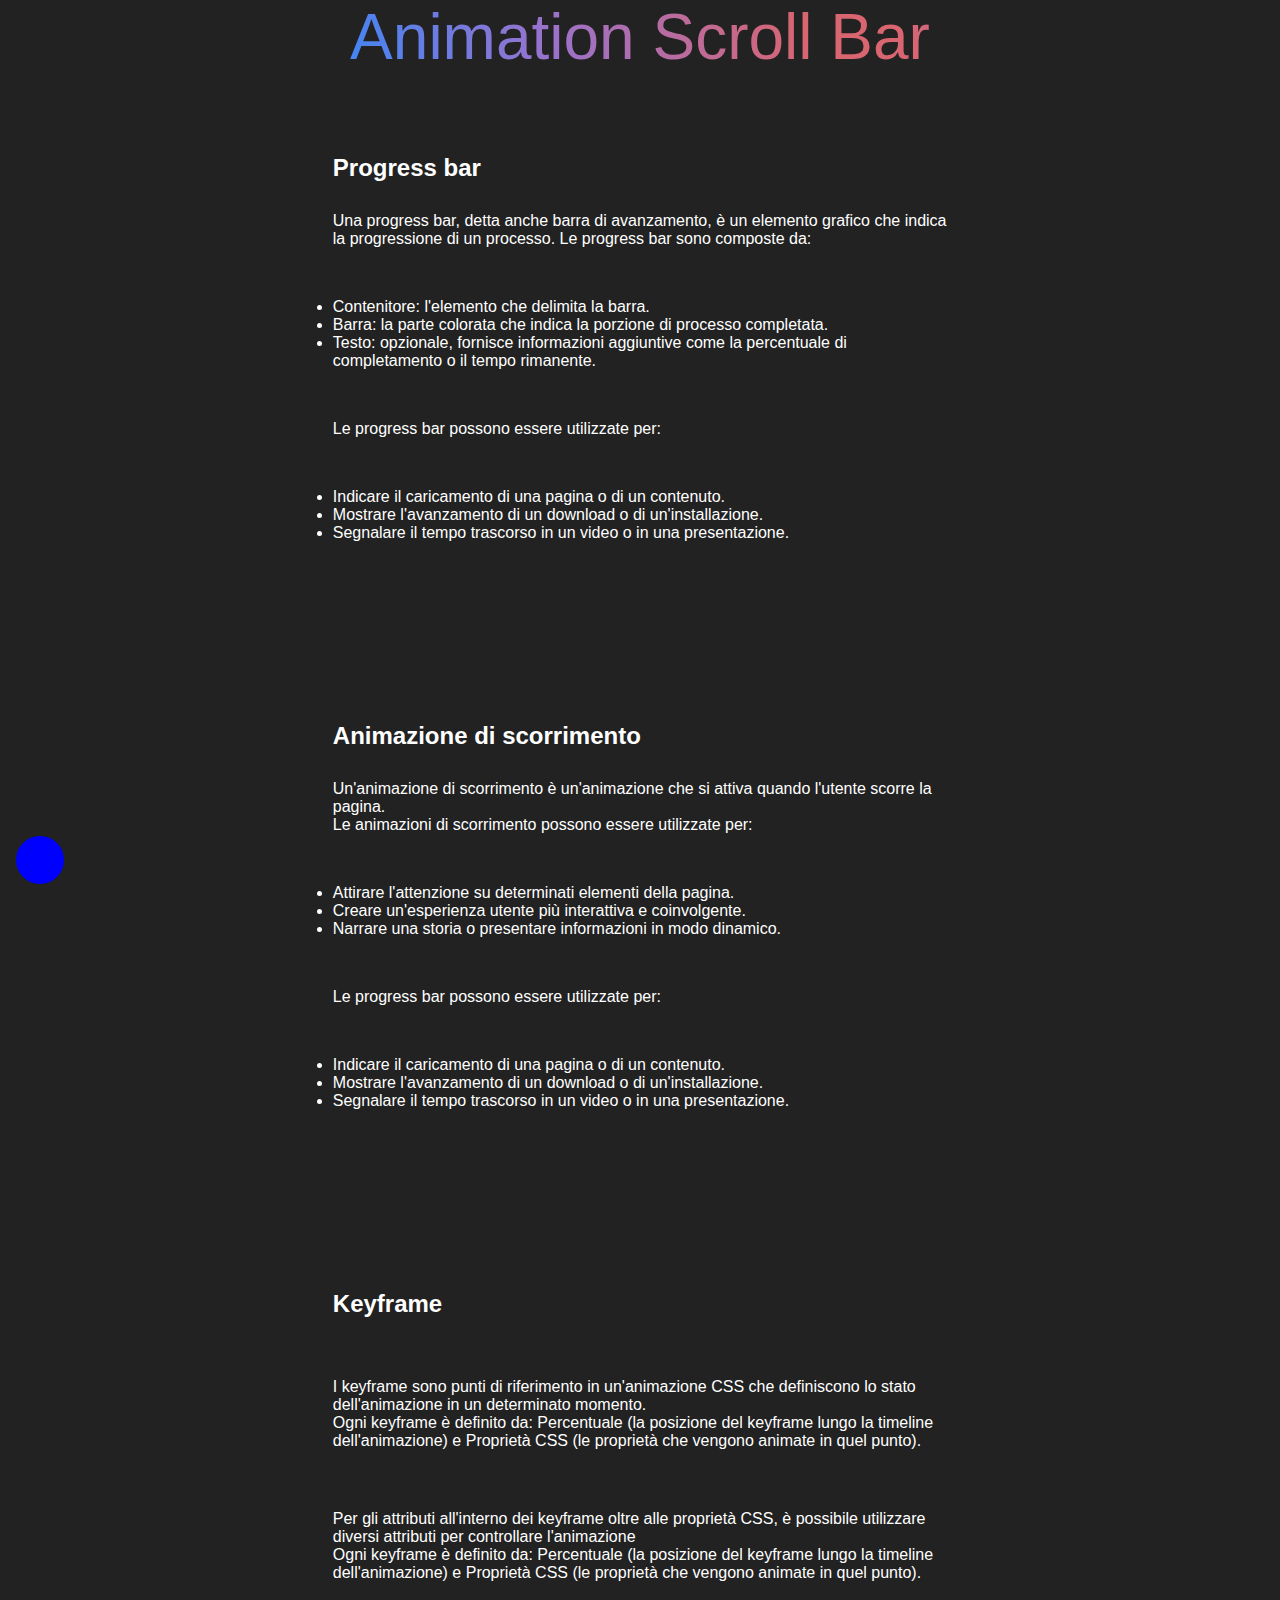
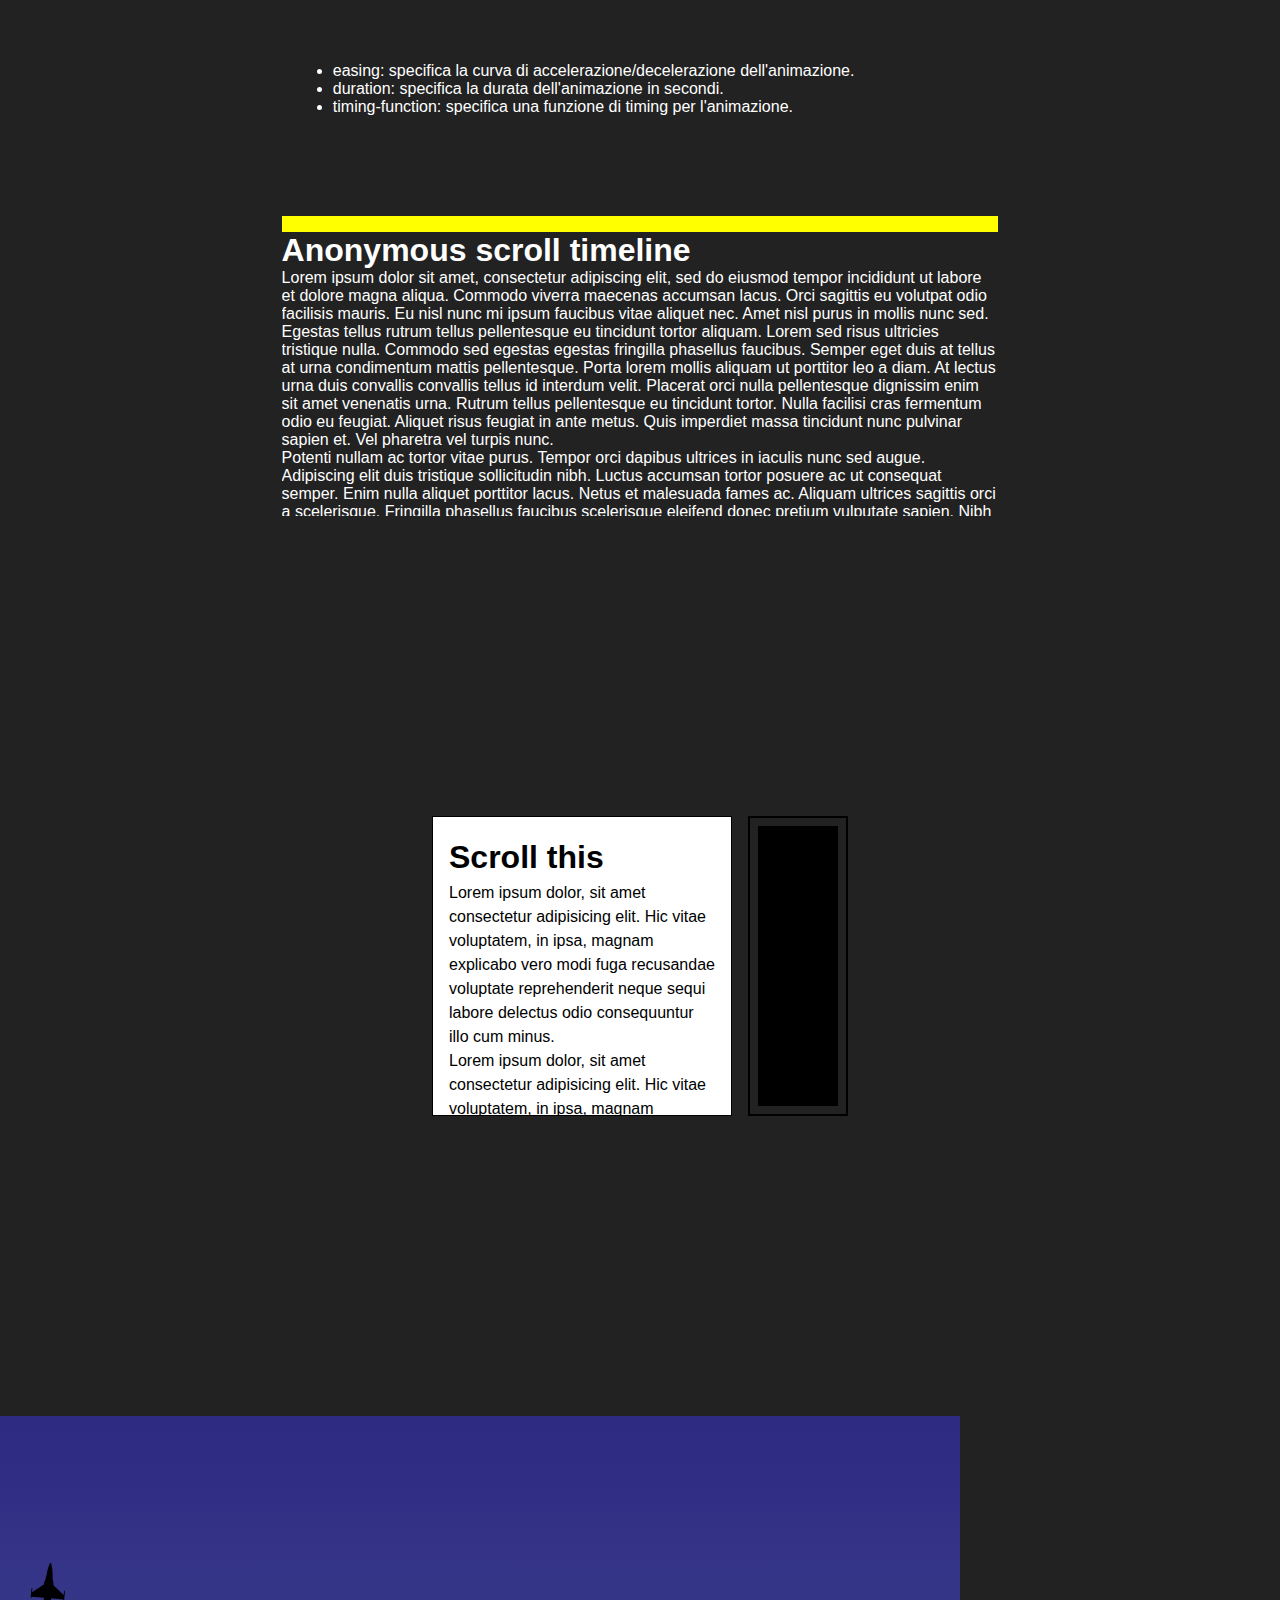
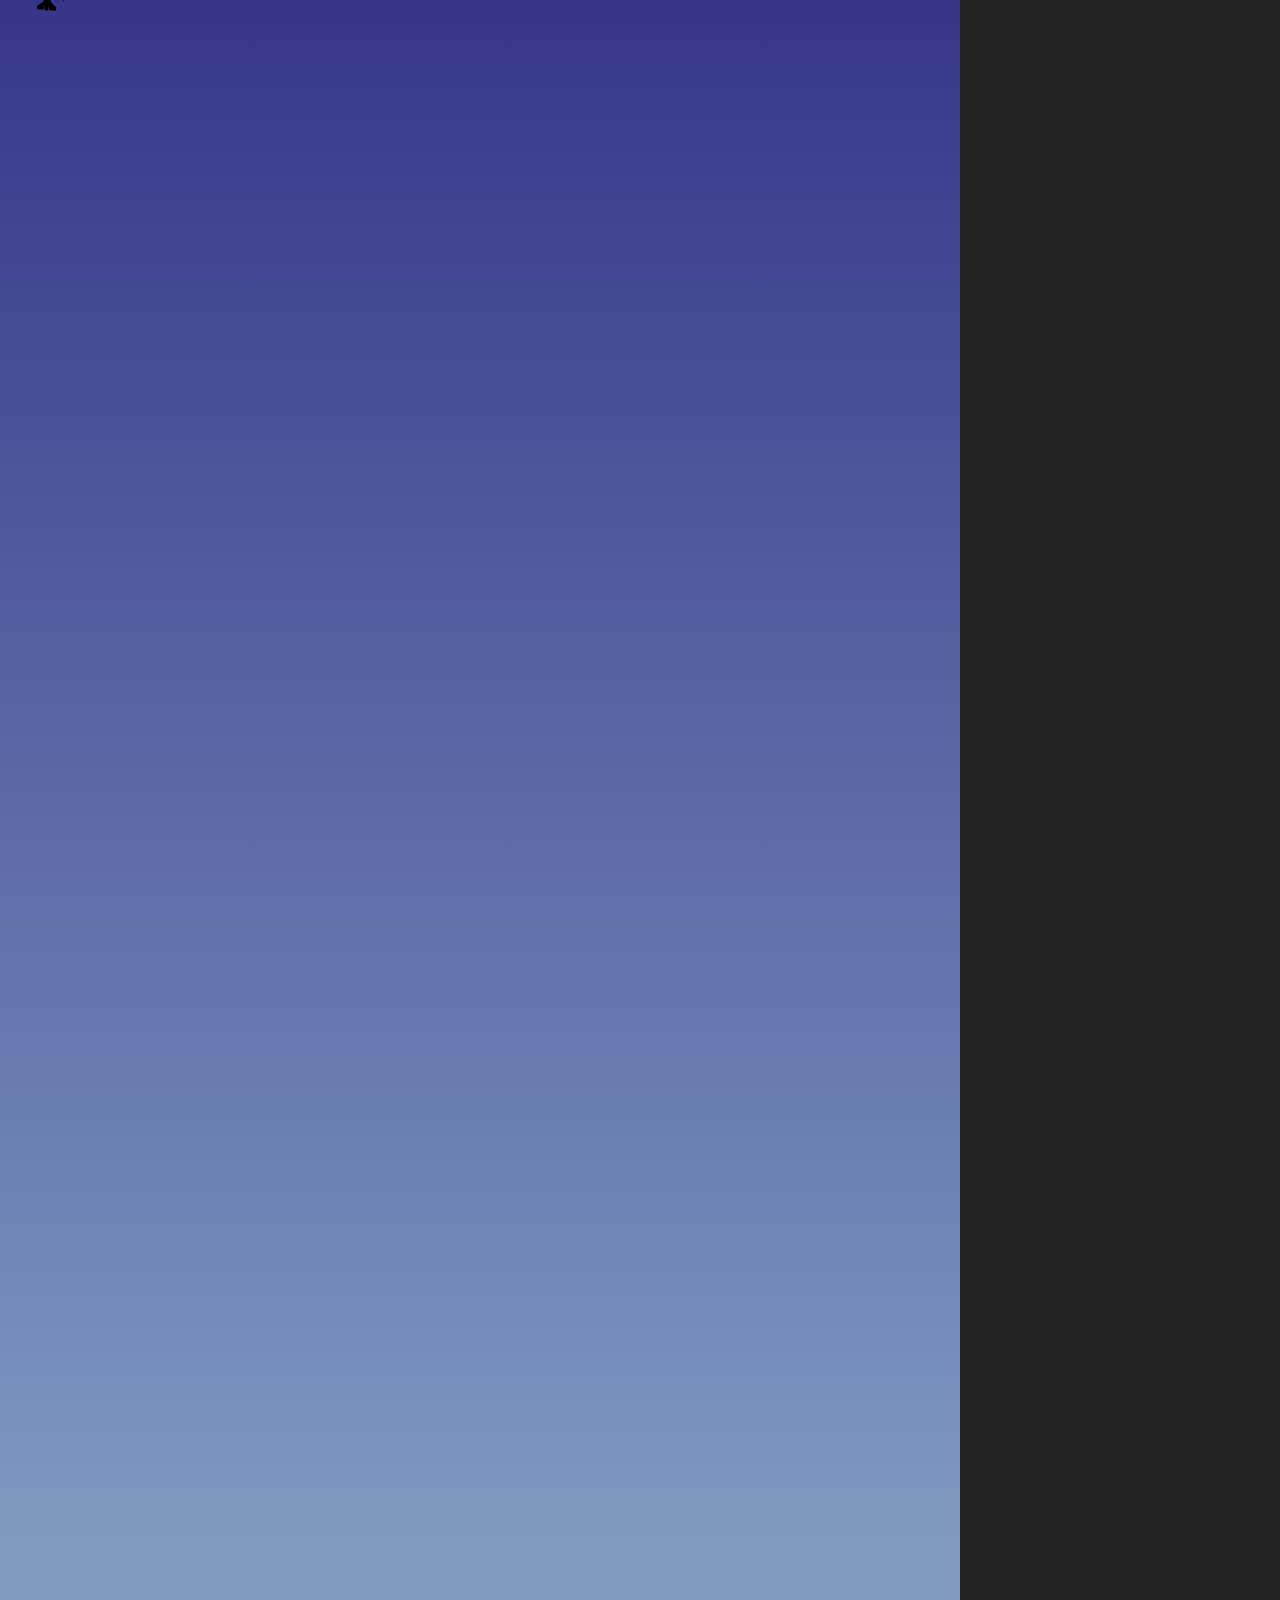
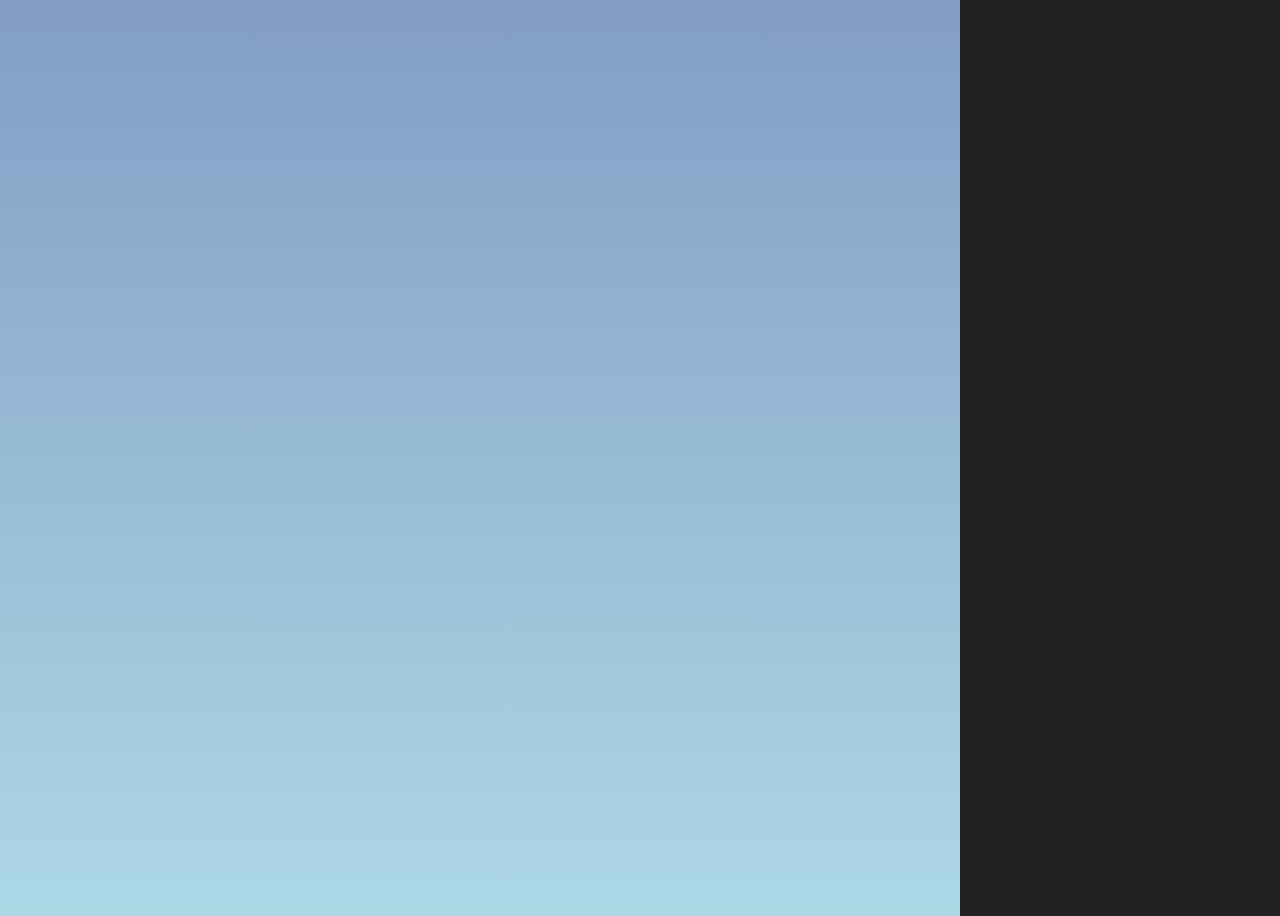
==== index.html @ e718e726 "test push" ====
<!DOCTYPE html>
<html lang="en">

<head>
    <meta charset="UTF-8" />
    <meta name="viewport" content="width=device-width, initial-scale=1.0" />
    <link rel="stylesheet" href="style.css" />
    <title>Animation scroll bar</title>
</head>

<body>
    <div class="container">
        <span>Animation Scroll Bar</span>
        <!-- progress bar -->
        <section class="py50">
            <h2 class="py30">Progress bar</h2>
            <p>
                Una progress bar, detta anche barra di avanzamento, è un elemento grafico che indica la progressione di
                un processo.
                Le progress bar sono composte da:
            </p>

            <ul class="py50">
                <li>Contenitore: l'elemento che delimita la barra.</li>
                <li>Barra: la parte colorata che indica la porzione di processo completata.</li>
                <li>Testo: opzionale, fornisce informazioni aggiuntive come la percentuale di completamento o il tempo
                    rimanente.</li>
            </ul>

            <p>
                Le progress bar possono essere utilizzate per:
            </p>

            <ul class="py50">
                <li>Indicare il caricamento di una pagina o di un contenuto.</li>
                <li>Mostrare l'avanzamento di un download o di un'installazione.</li>
                <li>Segnalare il tempo trascorso in un video o in una presentazione.</li>
            </ul>
        </section>
        <!-- animation scroll -->
        <section class="py50">
            <h2 class="py30">Animazione di scorrimento</h2>
            <p>
                Un'animazione di scorrimento è un'animazione che si attiva quando l'utente scorre la pagina.
                <br>
                Le animazioni di scorrimento possono essere utilizzate per:
            </p>

            <ul class="py50">
                <li>Attirare l'attenzione su determinati elementi della pagina.</li>
                <li>Creare un'esperienza utente più interattiva e coinvolgente.</li>
                <li>Narrare una storia o presentare informazioni in modo dinamico.</li>
            </ul>

            <p>
                Le progress bar possono essere utilizzate per:
            </p>

            <ul class="py50">
                <li>Indicare il caricamento di una pagina o di un contenuto.</li>
                <li>Mostrare l'avanzamento di un download o di un'installazione.</li>
                <li>Segnalare il tempo trascorso in un video o in una presentazione.</li>
            </ul>
        </section>
        <!-- keyframe -->
        <section class="py50">
            <h2 class="py30">Keyframe</h2>
            <p class="py30">
                I keyframe sono punti di riferimento in un'animazione CSS che definiscono lo stato dell'animazione in un
                determinato momento.
                <br>
                Ogni keyframe è definito da: Percentuale (la posizione del keyframe lungo la timeline dell'animazione) e
                Proprietà CSS (le proprietà che vengono animate in quel punto).
            </p>

            <p class="py30">
                Per gli attributi all'interno dei keyframe oltre alle proprietà CSS, è possibile utilizzare diversi
                attributi per controllare l'animazione
                <br>
                Ogni keyframe è definito da: Percentuale (la posizione del keyframe lungo la timeline dell'animazione) e
                Proprietà CSS (le proprietà che vengono animate in quel punto).
            </p>

            <ul class="py50">
                <li>easing: specifica la curva di accelerazione/decelerazione dell'animazione.</li>
                <li>duration: specifica la durata dell'animazione in secondi.</li>
                <li>timing-function: specifica una funzione di timing per l'animazione.</li>
            </ul>
        </section>

        <!-- esempi -->

        <div class="progress-ball"></div>
        <div class="container1">
            <div class="progress"></div>
            <h1>Anonymous scroll timeline</h1>
            <p>
                Lorem ipsum dolor sit amet, consectetur adipiscing elit, sed do eiusmod
                tempor incididunt ut labore et dolore magna aliqua. Commodo viverra maecenas
                accumsan lacus. Orci sagittis eu volutpat odio facilisis mauris. Eu nisl
                nunc mi ipsum faucibus vitae aliquet nec. Amet nisl purus in mollis nunc
                sed. Egestas tellus rutrum tellus pellentesque eu tincidunt tortor aliquam.
                Lorem sed risus ultricies tristique nulla. Commodo sed egestas egestas
                fringilla phasellus faucibus. Semper eget duis at tellus at urna condimentum
                mattis pellentesque. Porta lorem mollis aliquam ut porttitor leo a diam. At
                lectus urna duis convallis convallis tellus id interdum velit. Placerat orci
                nulla pellentesque dignissim enim sit amet venenatis urna. Rutrum tellus
                pellentesque eu tincidunt tortor. Nulla facilisi cras fermentum odio eu
                feugiat. Aliquet risus feugiat in ante metus. Quis imperdiet massa tincidunt
                nunc pulvinar sapien et. Vel pharetra vel turpis nunc.
            </p>
            <p>
                Potenti nullam ac tortor vitae purus. Tempor orci dapibus ultrices in
                iaculis nunc sed augue. Adipiscing elit duis tristique sollicitudin nibh.
                Luctus accumsan tortor posuere ac ut consequat semper. Enim nulla aliquet
                porttitor lacus. Netus et malesuada fames ac. Aliquam ultrices sagittis orci
                a scelerisque. Fringilla phasellus faucibus scelerisque eleifend donec
                pretium vulputate sapien. Nibh praesent tristique magna sit amet purus
                gravida quis. Mi proin sed libero enim sed faucibus turpis in eu. Natoque
                penatibus et magnis dis parturient montes nascetur ridiculus. Pellentesque
                elit ullamcorper dignissim cras tincidunt lobortis. Nunc faucibus a
                pellentesque sit amet porttitor eget dolor. Luctus accumsan tortor posuere
                ac ut. Et molestie ac feugiat sed lectus vestibulum mattis ullamcorper
                velit. Ac odio tempor orci dapibus ultrices in iaculis nunc sed.
            </p>
            <p>
                Molestie ac feugiat sed lectus vestibulum mattis. Elementum curabitur vitae
                nunc sed velit dignissim sodales ut. Netus et malesuada fames ac turpis
                egestas sed tempus. Viverra nam libero justo laoreet sit amet cursus sit
                amet. Maecenas sed enim ut sem viverra aliquet eget. Et netus et malesuada
                fames ac turpis egestas maecenas pharetra. Imperdiet proin fermentum leo vel
                orci porta. Nunc eget lorem dolor sed viverra ipsum nunc aliquet. Facilisis
                mauris sit amet massa vitae. Cras semper auctor neque vitae. Adipiscing diam
                donec adipiscing tristique risus. Scelerisque eu ultrices vitae auctor eu.
                Adipiscing vitae proin sagittis nisl rhoncus mattis rhoncus urna. Egestas
                quis ipsum suspendisse ultrices gravida. Semper quis lectus nulla at
                volutpat diam. Egestas congue quisque egestas diam in arcu.
            </p>
            <p>
                Est velit egestas dui id ornare arcu odio ut sem. Tortor consequat id porta
                nibh venenatis. Proin sagittis nisl rhoncus mattis rhoncus urna neque. Porta
                non pulvinar neque laoreet suspendisse interdum. Lacus vel facilisis
                volutpat est velit egestas dui. Facilisi morbi tempus iaculis urna id
                volutpat. Venenatis urna cursus eget nunc scelerisque viverra. Ultrices
                gravida dictum fusce ut. Eu augue ut lectus arcu. Orci dapibus ultrices in
                iaculis. Rhoncus mattis rhoncus urna neque viverra justo nec ultrices. Odio
                eu feugiat pretium nibh ipsum consequat. Accumsan in nisl nisi scelerisque
                eu ultrices vitae. Nunc faucibus a pellentesque sit. Ultricies integer quis
                auctor elit sed vulputate mi. Nulla aliquet enim tortor at auctor urna nunc
                id cursus.
            </p>
            <p>
                Integer enim neque volutpat ac tincidunt vitae semper. Condimentum lacinia
                quis vel eros donec ac odio tempor orci. Imperdiet dui accumsan sit amet
                nulla facilisi morbi tempus. Suspendisse potenti nullam ac tortor vitae. Non
                sodales neque sodales ut. Elementum eu facilisis sed odio. Aliquet nec
                ullamcorper sit amet risus nullam eget felis eget. Diam phasellus vestibulum
                lorem sed risus ultricies tristique. Facilisis sed odio morbi quis. Diam
                quis enim lobortis scelerisque fermentum dui faucibus. Ullamcorper dignissim
                cras tincidunt lobortis feugiat vivamus at augue eget. Platea dictumst
                vestibulum rhoncus est pellentesque elit ullamcorper dignissim.
            </p>
        </div>
        <!-- non ancestor -->
        <div class="container-non-ancestor">
            <div class="scroller">
                <h1>Scroll this</h1>
                <p>
                    Lorem ipsum dolor, sit amet consectetur adipisicing elit. Hic vitae
                    voluptatem, in ipsa, magnam explicabo vero modi fuga recusandae voluptate
                    reprehenderit neque sequi labore delectus odio consequuntur illo cum minus.
                </p>
                <p>
                    Lorem ipsum dolor, sit amet consectetur adipisicing elit. Hic vitae
                    voluptatem, in ipsa, magnam explicabo vero modi fuga recusandae voluptate
                    reprehenderit neque sequi labore delectus odio consequuntur illo cum minus.
                </p>
                <p>
                    Lorem ipsum dolor, sit amet consectetur adipisicing elit. Hic vitae
                    voluptatem, in ipsa, magnam explicabo vero modi fuga recusandae voluptate
                    reprehenderit neque sequi labore delectus odio consequuntur illo cum minus.
                </p>
                <p>
                    Lorem ipsum dolor, sit amet consectetur adipisicing elit. Reprehenderit
                    porro at officiis, voluptas delectus ratione vitae natus cum excepturi
                    eaque. Culpa ut cupiditate aspernatur expedita minima suscipit et quis illo.
                </p>
                <p>
                    Lorem ipsum dolor, sit amet consectetur adipisicing elit. Reprehenderit
                    porro at officiis, voluptas delectus ratione vitae natus cum excepturi
                    eaque. Culpa ut cupiditate aspernatur expedita minima suscipit et quis illo.
                </p>
            </div>
            <div class="progress-wrapper">
                <div class="progress-bar"></div>
            </div>
        </div>

    </div>

    <!-- motion path -->
        <div class="container-big">
            <div class="container-motion">
                <svg viewBox="0 0 640 512" width="100" title="fighter-jet" class="progress-motion">
                    <path
                        d="M544 224l-128-16-48-16h-24L227.158 44h39.509C278.333 44 288 41.375 288 38s-9.667-6-21.333-6H152v12h16v164h-48l-66.667-80H18.667L8 138.667V208h8v16h48v2.666l-64 8v42.667l64 8V288H16v16H8v69.333L18.667 384h34.667L120 304h48v164h-16v12h114.667c11.667 0 21.333-2.625 21.333-6s-9.667-6-21.333-6h-39.509L344 320h24l48-16 128-16c96-21.333 96-26.583 96-32 0-5.417 0-10.667-96-32z" />
                </svg>
            </div>
        </div>
</body>

</html>
---- style.css ----
* {
    box-sizing: border-box;
    padding: 0;
    margin: 0;
}

body{
    font-family: sans-serif;
    background-color: #222222;
}

.py50 {
    padding: 50px 0;
}

.py30 {
    padding: 30px 0;
}

.pt15 {
    padding-top: 15px;
}

.container{
    width: 80%;
    max-width: 1180px;
    margin: 0 auto;
    height: 100%;
    display: flex;
    flex-direction: column;
    align-items: center;
}

span{
    color: transparent;
    background: linear-gradient(74deg,#4285f4 0,#9b72cb 9%,#d96570 20%,#d96570 24%,#9b72cb 35%,#4285f4 44%,#9b72cb 50%,#d96570 56%,#131314 75%,#131314 100%);
    background-size: 400% 100%;
    background-clip: text;
    -webkit-background-clip: text;
    -webkit-text-fill-color: transparent;
    font-size: 4rem;
}


/* BARRA SEMPLICE */
section{
    color: white;
    width: 60%;
}

.container1{
    width: 70%;
    color: white;
    height: 300px;
    overflow-y: scroll;
    margin: 0 auto;
}

.progress {
  height: 1rem;
  background: yellow;
  position: sticky; /* * */
  top: 0;
  left: 0;
  width: 100%;
  transform-origin: 0 50%;
  animation: scaleProgress auto linear; /* * */
  animation-timeline: scroll(nearest);  /* * */
}

/* * */
@keyframes scaleProgress {
  0% {
    transform: scaleX(0);
  }
  100% {
    transform: scaleX(1);
  }
}

/* PALLINA */

.progress-ball {
  width: 3rem;
  height: 3rem;
  position: fixed;
  top: calc(100vh - 4rem);
  left: 1rem;
  background: blue;
  border-radius: 50%;
  animation: bounce auto linear 6 alternate;
  animation-timeline: scroll(root);
}

@keyframes bounce {
  100% {
    transform: translateY(-80vh);
  }
}

/* NON ANCESTOR */

.container-non-ancestor {
  line-height: 1.5;
  min-height: 100vh;
  display: grid;
  gap: 1rem;
  grid-template-columns: auto auto;
  justify-content: center;
  align-content: center;
  timeline-scope: --scale-progress;
  animation: colorChange auto linear forwards;
  animation-timeline: --scale-progress;
}
.scroller {
  position: relative;
  max-width: 300px;
  max-height: 300px;
  overflow: scroll;
  border: 1px solid;
  padding: 1rem;
  background: white;
  scroll-timeline: --scale-progress;
}

.progress-wrapper {
  border: 2px solid black;
  padding: 0.5rem;
}

.progress-bar {
  width: 5rem;
  height: 100%;
  background: black;
  transform-origin: center 100%;
  animation: scaleBall auto linear forwards;
  animation-timeline: --scale-progress;
}

@keyframes colorChange {
  0% {
    background-color: deeppink;
  }
  100% {
    background-color: turquoise;
  }
}

@keyframes scaleBall {
  0% {
    scale: 1 0;
  }

  100% {
    scale: 1 1;
  }
} 

/* MOTION PATH */

.container-big{
    max-width: 75%;
    height: 600px;
}

.container-motion {
  width: 100%;
  min-height: 300vh;
  margin: 0;
  background: linear-gradient(to bottom, #2d2a82, lightblue);
  background-size: 100% 300vh;
  position: relative;
  overflow-y: scroll;
}

.progress-motion {
  position: absolute;
  top: 3rem;
  left: 3rem;
  width: 3rem;
  height: auto;
  fill: currentColor;
  z-index: 1;
  offset-path: path(
    "M.5 122.7s24.7-275 276.9 0c327.1 356.7 266.1-330.3 548-33.3 256.9 270.7 271.1 0 271.1 0"
  );
  animation: move auto linear;
  animation-timeline: scroll(nearest);
}
/* 
.cloud {
  width: 12vw;
  height: auto;
  position: absolute;
  top: 5vh;
  left: 60vw;
  fill: rgb(255 255 255 / 0.5);
}

.cloud:nth-child(2n) {
  top: 100vh;
  left: 15vw;
}

.cloud:nth-child(3n) {
  top: 160vh;
  left: 70vw;
}
 */
@keyframes move {
  0% {
    offset-distance: 0%;
  }
  100% {
    offset-distance: 100%;
  }
}
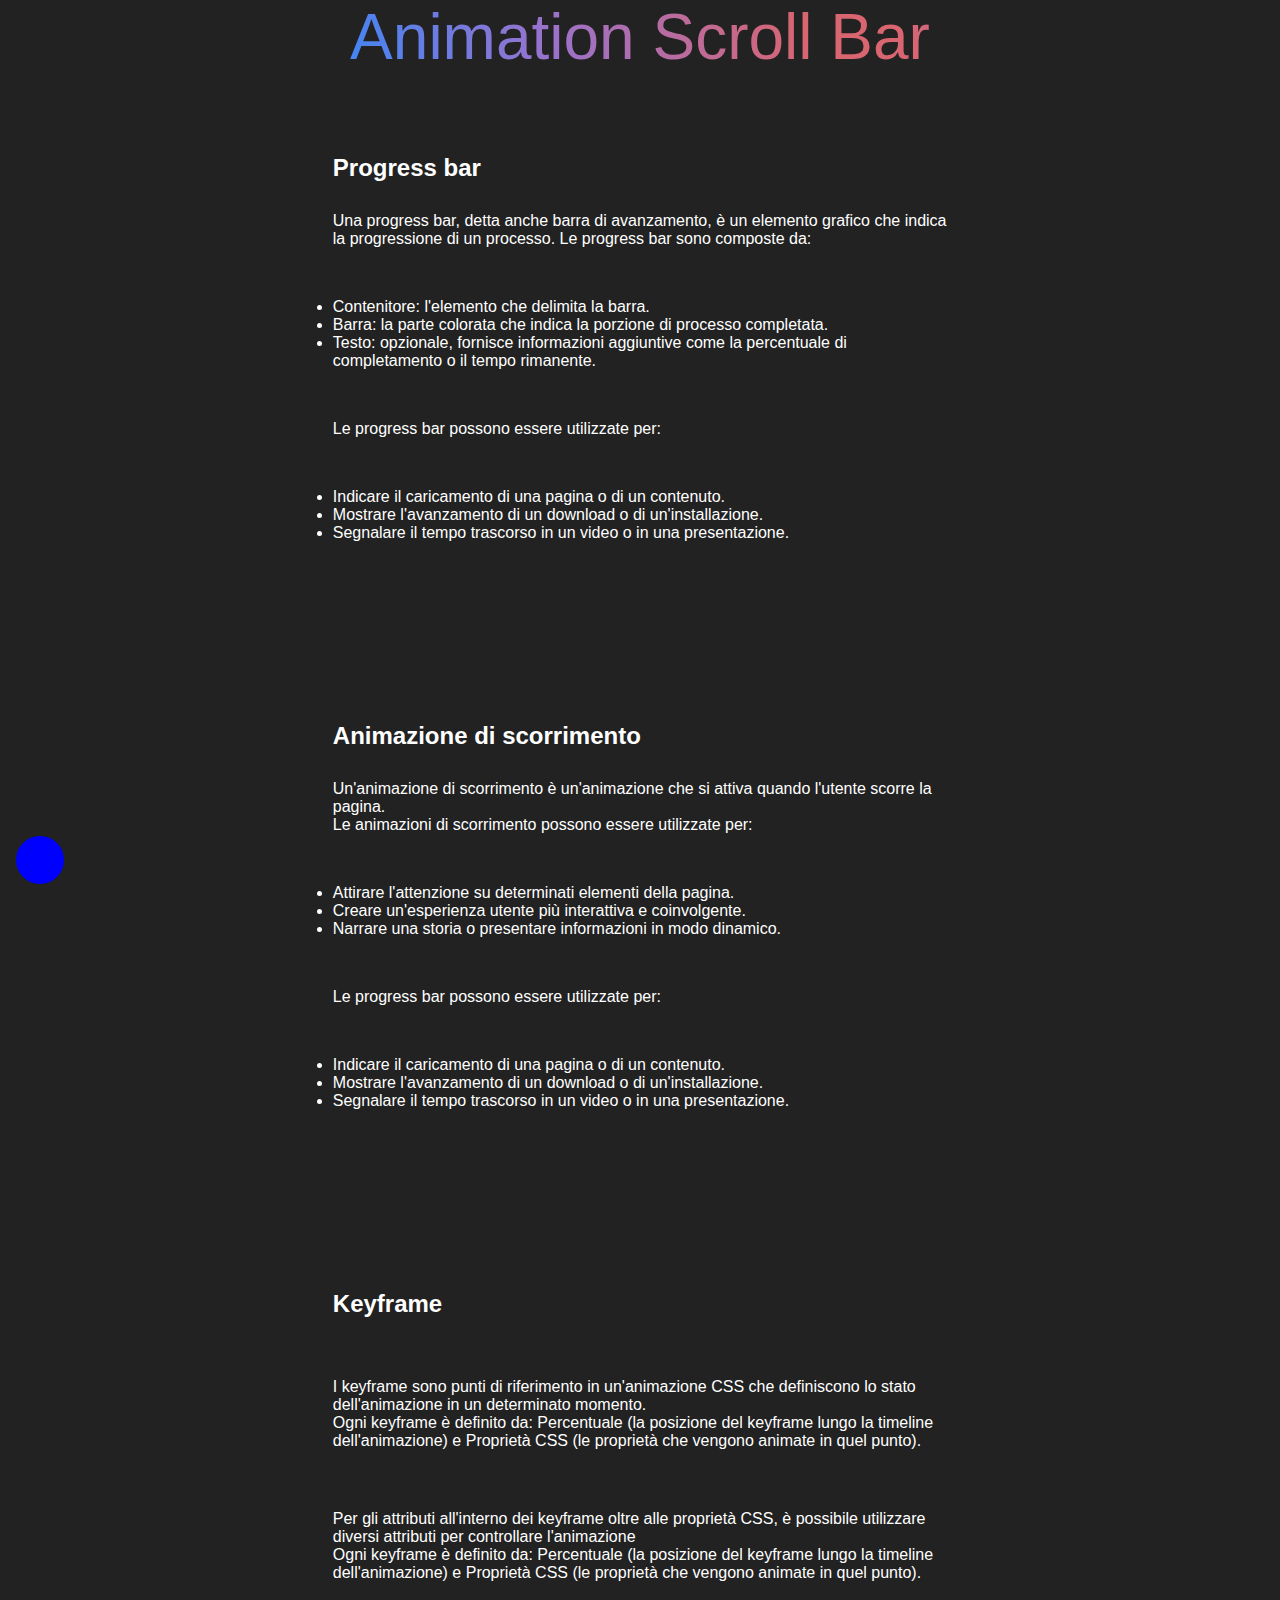
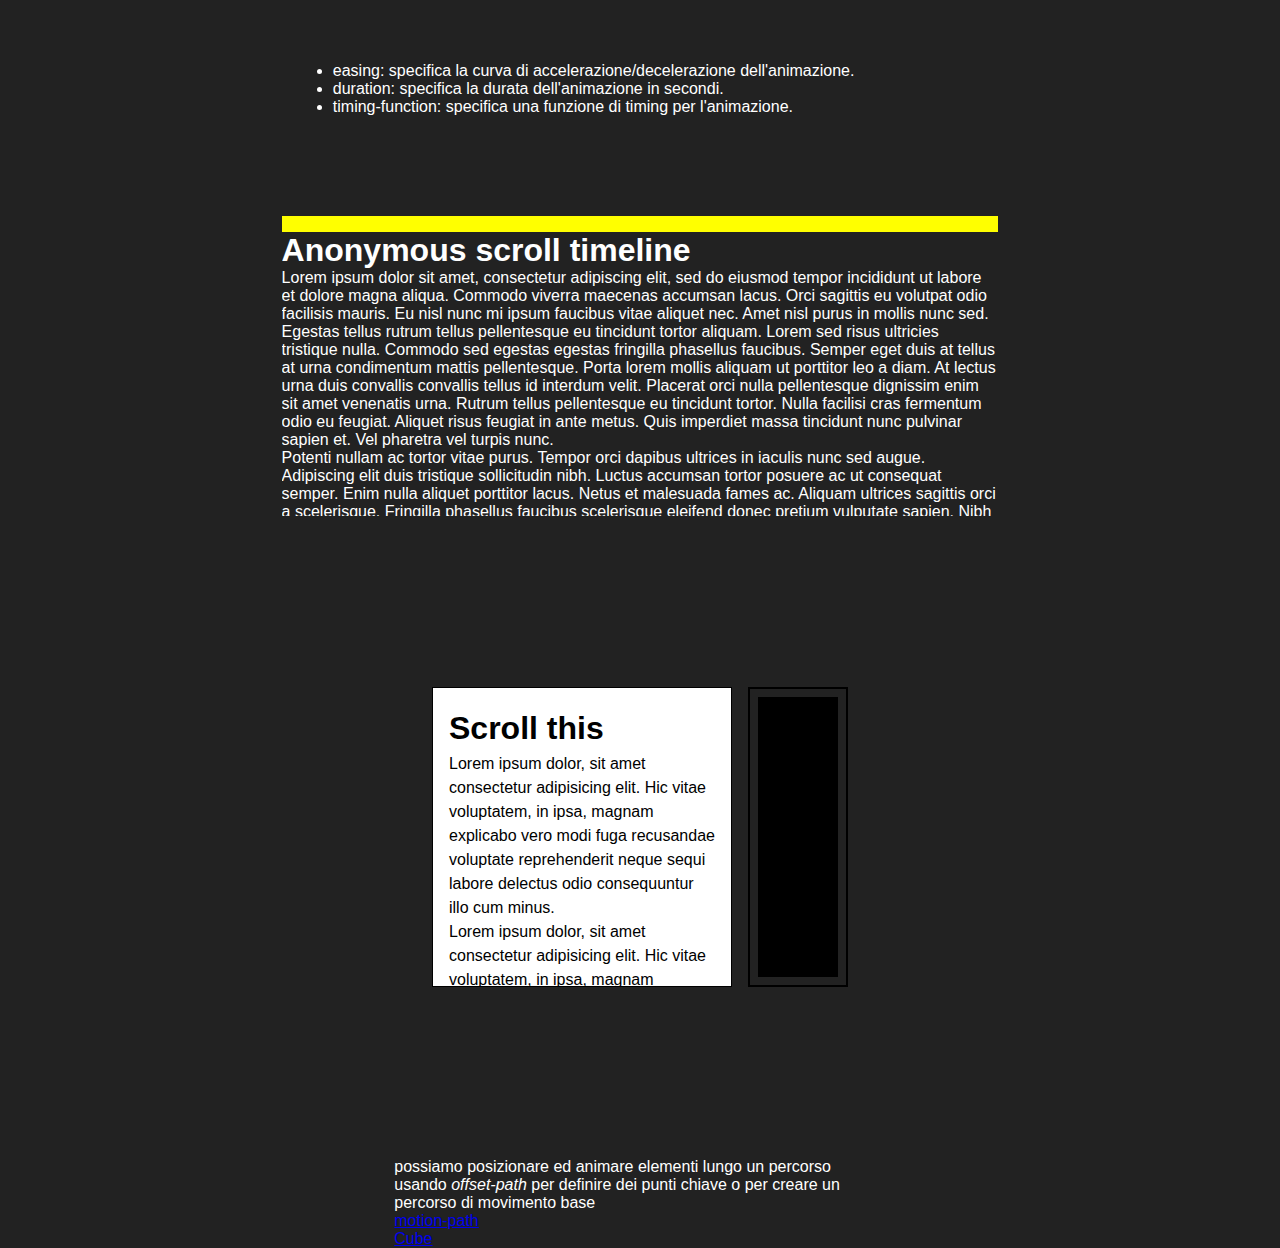
==== commit 439b30fc: "progress exsercise" ====
--- a/index.html
+++ b/index.html
@@ -4,7 +4,7 @@
 <head>
     <meta charset="UTF-8" />
     <meta name="viewport" content="width=device-width, initial-scale=1.0" />
-    <link rel="stylesheet" href="style.css" />
+    <link rel="stylesheet" href="./css/style.css" />
     <title>Animation scroll bar</title>
 </head>
 
@@ -196,17 +196,44 @@
             </div>
         </div>
 
+        <!-- motion path -->
+       
+
+        <div class="container">
+
+            <section>
+
+                <p>
+                    possiamo posizionare ed animare elementi lungo un percorso usando <em>offset-path </em> per definire
+                    dei punti chiave o per creare un percorso di movimento base
+                </p>
+
+                <p>
+                    <a href="./motion-path.html">motion-path</a>
+                </p>
+
+            </section>
+
+        </div>
+
+
+        <!-- CUBE PATH -->
+
+        <div class="container">
+
+            <section>
+
+                <p>
+                    <a href="./cube.html">Cube</a>
+                </p>
+
+            </section>
+
+        </div>
+
     </div>
 
-    <!-- motion path -->
-        <div class="container-big">
-            <div class="container-motion">
-                <svg viewBox="0 0 640 512" width="100" title="fighter-jet" class="progress-motion">
-                    <path
-                        d="M544 224l-128-16-48-16h-24L227.158 44h39.509C278.333 44 288 41.375 288 38s-9.667-6-21.333-6H152v12h16v164h-48l-66.667-80H18.667L8 138.667V208h8v16h48v2.666l-64 8v42.667l64 8V288H16v16H8v69.333L18.667 384h34.667L120 304h48v164h-16v12h114.667c11.667 0 21.333-2.625 21.333-6s-9.667-6-21.333-6h-39.509L344 320h24l48-16 128-16c96-21.333 96-26.583 96-32 0-5.417 0-10.667-96-32z" />
-                </svg>
-            </div>
-        </div>
+
 </body>
 
 </html>--- a/css/style.css
+++ b/css/style.css
@@ -0,0 +1,159 @@
+* {
+    box-sizing: border-box;
+    padding: 0;
+    margin: 0;
+}
+
+body{
+    font-family: sans-serif;
+    background-color: #222222;
+}
+
+.py50 {
+    padding: 50px 0;
+}
+
+.py30 {
+    padding: 30px 0;
+}
+
+.pt15 {
+    padding-top: 15px;
+}
+
+.container{
+    width: 80%;
+    max-width: 1180px;
+    margin: 0 auto;
+    height: 100%;
+    display: flex;
+    flex-direction: column;
+    align-items: center;
+}
+
+span{
+    color: transparent;
+    background: linear-gradient(74deg,#4285f4 0,#9b72cb 9%,#d96570 20%,#d96570 24%,#9b72cb 35%,#4285f4 44%,#9b72cb 50%,#d96570 56%,#131314 75%,#131314 100%);
+    background-size: 400% 100%;
+    background-clip: text;
+    -webkit-background-clip: text;
+    -webkit-text-fill-color: transparent;
+    font-size: 4rem;
+}
+
+
+/* BARRA SEMPLICE */
+section{
+    color: white;
+    width: 60%;
+}
+
+.container1{
+    width: 70%;
+    color: white;
+    height: 300px;
+    overflow-y: scroll;
+    margin: 0 auto;
+}
+
+.progress {
+  height: 1rem;
+  background: yellow;
+  position: sticky; /* * */
+  top: 0;
+  left: 0;
+  width: 100%;
+  transform-origin: 0 50%;
+  animation: scaleProgress auto linear; /* * */
+  animation-timeline: scroll(nearest);  /* * */
+}
+
+/* * */
+@keyframes scaleProgress {
+  0% {
+    transform: scaleX(0);
+  }
+  100% {
+    transform: scaleX(1);
+  }
+}
+
+/* PALLINA */
+
+.progress-ball {
+  width: 3rem;
+  height: 3rem;
+  position: fixed;
+  top: calc(100vh - 4rem);
+  left: 1rem;
+  background: blue;
+  border-radius: 50%;
+  animation: bounce auto linear 6 alternate;
+  animation-timeline: scroll(root);
+}
+
+@keyframes bounce {
+  100% {
+    transform: translateY(-80vh);
+  }
+}
+
+/* NON ANCESTOR */
+
+.container-non-ancestor {
+  line-height: 1.5;
+  min-height: 60vh;
+  display: grid;
+  gap: 1rem;
+  grid-template-columns: auto auto;
+  justify-content: center;
+  align-content: center;
+  timeline-scope: --scale-progress;
+  animation: colorChange auto linear forwards;
+  animation-timeline: --scale-progress;
+  margin: 5% auto;
+}
+.scroller {
+  position: relative;
+  max-width: 300px;
+  max-height: 300px;
+  overflow: scroll;
+  border: 1px solid;
+  padding: 1rem;
+  background: white;
+  scroll-timeline: --scale-progress;
+}
+
+.progress-wrapper {
+  border: 2px solid black;
+  padding: 0.5rem;
+}
+
+.progress-bar {
+  width: 5rem;
+  height: 100%;
+  background: black;
+  transform-origin: center 100%;
+  animation: scaleBall auto linear forwards;
+  animation-timeline: --scale-progress;
+}
+
+@keyframes colorChange {
+  0% {
+    background-color: deeppink;
+  }
+  100% {
+    background-color: turquoise;
+  }
+}
+
+@keyframes scaleBall {
+  0% {
+    scale: 1 0;
+  }
+
+  100% {
+    scale: 1 1;
+  }
+} 
+
